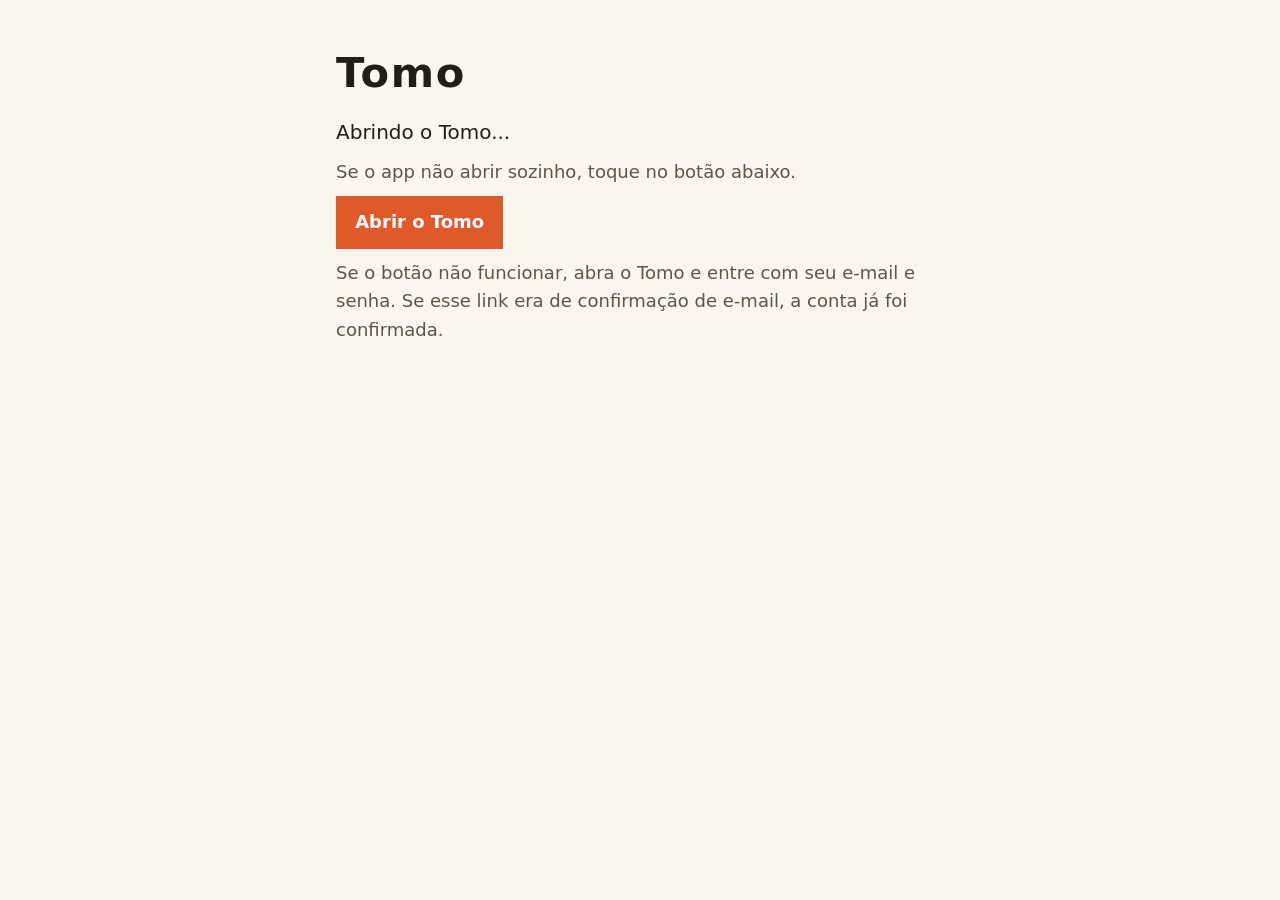
==== auth/index.html @ e26f8204 "Site do Tomo: apresentacao e pagina que devolve os links de e-mail para o app Co-Authored-By: Claude" ====
<!doctype html>
<html lang="pt-BR">
<head>
  <meta charset="utf-8">
  <meta name="viewport" content="width=device-width, initial-scale=1">
  <meta name="robots" content="noindex">
  <meta name="referrer" content="no-referrer">
  <title>Tomo — abrir o app</title>
  <link rel="stylesheet" href="../estilo.css">
</head>
<body>
  <main>
    <h1>Tomo</h1>
    <p class="lead" id="titulo">Abrindo o Tomo...</p>
    <p id="texto">Se o app não abrir sozinho, toque no botão abaixo.</p>
    <p><a class="botao" id="abrir" href="tomo://auth-callback">Abrir o Tomo</a></p>
    <p id="plano-b">Se o botão não funcionar, abra o Tomo e entre com seu e-mail e senha. Se esse link era de confirmação de e-mail, a conta já foi confirmada.</p>
  </main>
  <script>
    // Esta página não guarda nem envia nada: só repassa para o app (esquema tomo://) o que o Supabase colocou no endereço.
    // Depois de ler, limpa o endereço do histórico do navegador.
    (function () {
      var busca = location.search || '';
      var hash = location.hash || '';
      var params = new URLSearchParams(hash.replace(/^#/, '') || busca.replace(/^\?/, ''));
      var erro = params.get('error_description') || params.get('error');
      if (erro) {
        document.getElementById('titulo').textContent = 'Esse link não vale mais';
        document.getElementById('texto').textContent = 'O link venceu ou já foi usado. Peça outro no app (Entrar > Esqueci a senha, ou criar a conta de novo).';
        document.getElementById('abrir').hidden = true;
        history.replaceState(null, '', location.pathname);
        return;
      }
      var alvo = 'tomo://auth-callback' + busca + hash;
      document.getElementById('abrir').setAttribute('href', alvo);
      history.replaceState(null, '', location.pathname);
      if (busca || hash) setTimeout(function () { location.href = alvo; }, 300);
    })();
  </script>
</body>
</html>
---- estilo.css ----
:root { color-scheme: dark light; --fundo: #14110f; --texto: #f1e9dc; --mudo: #b9ad9b; --destaque: #e0592a; --borda: #3a322b; }
@media (prefers-color-scheme: light) { :root { --fundo: #faf6ef; --texto: #231d17; --mudo: #5f5547; --borda: #d9cfbe; } }
* { box-sizing: border-box; }
body { margin: 0; background: var(--fundo); color: var(--texto); font: 18px/1.6 system-ui, -apple-system, "Segoe UI", sans-serif; }
main { max-width: 40rem; margin: 0 auto; padding: 2.5rem 1rem 3rem; }
h1 { font-size: 2.6rem; margin: 0 0 .5rem; letter-spacing: .04em; }
h2 { font-size: 1.2rem; margin: 2rem 0 .4rem; }
.lead { font-size: 1.25rem; color: var(--texto); }
p { margin: .6rem 0; color: var(--mudo); }
.aviso { border: 3px solid var(--destaque); padding: .5rem 1.2rem 1rem; margin-top: 2rem; }
.aviso h2 { margin-top: .8rem; }
a.botao, button.botao { display: inline-block; min-height: 48px; padding: .75rem 1.2rem; background: var(--destaque); color: #fff; font: inherit; font-weight: 700; text-decoration: none; border: 0; cursor: pointer; }
a.botao:focus-visible, button.botao:focus-visible { outline: 3px solid var(--texto); outline-offset: 3px; }
footer p { margin-top: 3rem; font-size: .9rem; }
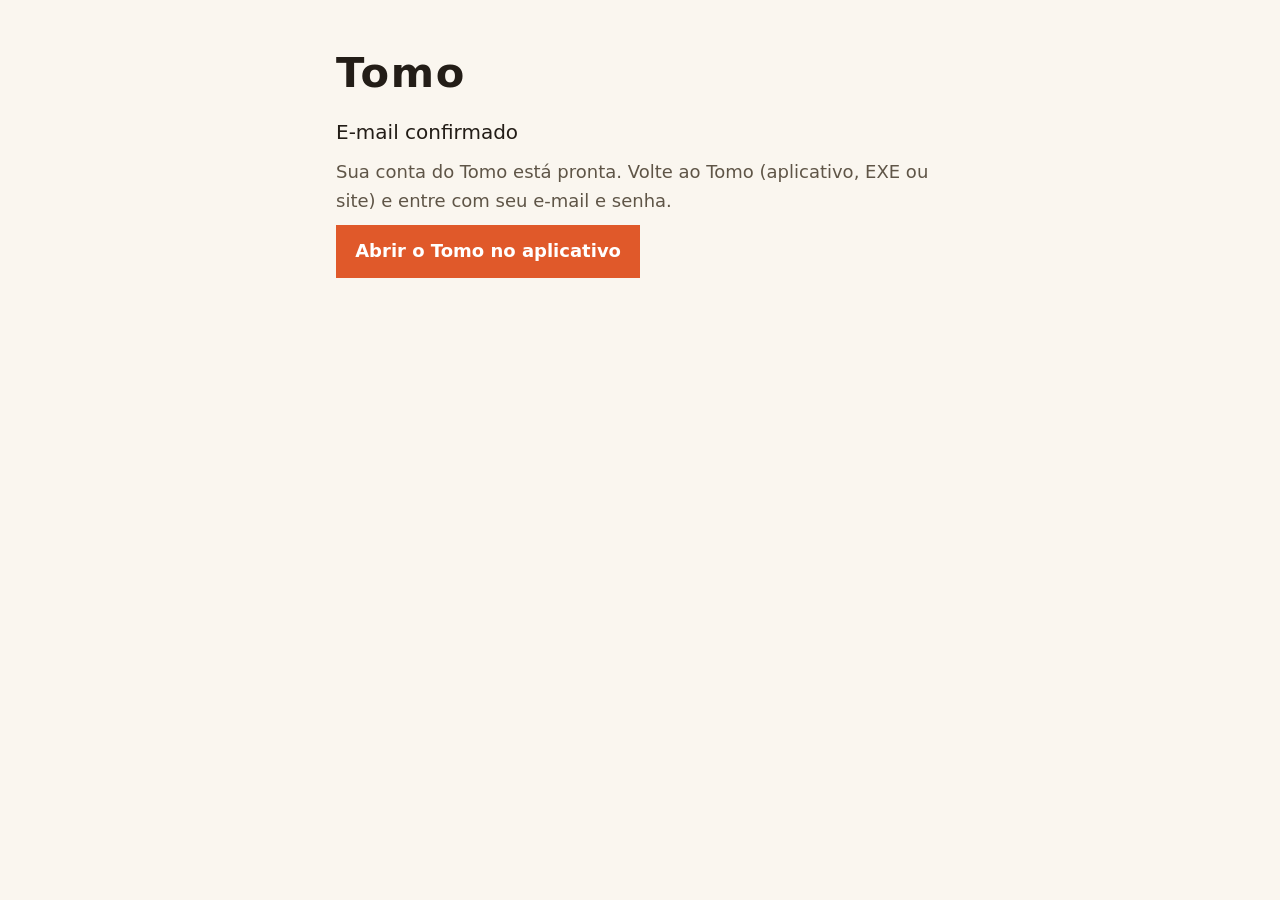
==== commit 199bfdcf: "Pagina de e-mail: confirmar so avisa (vale para app, EXE e site); trocar senha repassa ao app Co-Aut" ====
--- a/auth/index.html
+++ b/auth/index.html
@@ -5,36 +5,47 @@
   <meta name="viewport" content="width=device-width, initial-scale=1">
   <meta name="robots" content="noindex">
   <meta name="referrer" content="no-referrer">
-  <title>Tomo — abrir o app</title>
+  <title>Tomo — conta</title>
   <link rel="stylesheet" href="../estilo.css">
 </head>
 <body>
   <main>
     <h1>Tomo</h1>
-    <p class="lead" id="titulo">Abrindo o Tomo...</p>
-    <p id="texto">Se o app não abrir sozinho, toque no botão abaixo.</p>
-    <p><a class="botao" id="abrir" href="tomo://auth-callback">Abrir o Tomo</a></p>
-    <p id="plano-b">Se o botão não funcionar, abra o Tomo e entre com seu e-mail e senha. Se esse link era de confirmação de e-mail, a conta já foi confirmada.</p>
+    <p class="lead" id="titulo">Um instante...</p>
+    <p id="texto"></p>
+    <p><a class="botao" id="abrir" href="tomo://auth-callback" hidden>Abrir o Tomo no aplicativo</a></p>
   </main>
   <script>
-    // Esta página não guarda nem envia nada: só repassa para o app (esquema tomo://) o que o Supabase colocou no endereço.
-    // Depois de ler, limpa o endereço do histórico do navegador.
+    // Esta página não guarda nem envia nada. O Supabase já confirmou a conta antes de chegar aqui.
+    // Confirmar e-mail: só avisa que deu certo (a pessoa entra no app, no EXE ou no site com e-mail e senha).
+    // Trocar a senha: repassa o que veio no endereço para o aplicativo (esquema tomo://) e limpa o endereço do histórico.
     (function () {
       var busca = location.search || '';
       var hash = location.hash || '';
       var params = new URLSearchParams(hash.replace(/^#/, '') || busca.replace(/^\?/, ''));
+      var titulo = document.getElementById('titulo');
+      var texto = document.getElementById('texto');
+      var abrir = document.getElementById('abrir');
+      var tipo = params.get('type');
       var erro = params.get('error_description') || params.get('error');
+      var alvo = 'tomo://auth-callback' + busca + hash;
+      history.replaceState(null, '', location.pathname);
       if (erro) {
-        document.getElementById('titulo').textContent = 'Esse link não vale mais';
-        document.getElementById('texto').textContent = 'O link venceu ou já foi usado. Peça outro no app (Entrar > Esqueci a senha, ou criar a conta de novo).';
-        document.getElementById('abrir').hidden = true;
-        history.replaceState(null, '', location.pathname);
+        titulo.textContent = 'Esse link não vale mais';
+        texto.textContent = 'O link venceu ou já foi usado. Peça outro no Tomo: para confirmar o e-mail, crie a conta de novo; para a senha, use Esqueci a senha.';
         return;
       }
-      var alvo = 'tomo://auth-callback' + busca + hash;
-      document.getElementById('abrir').setAttribute('href', alvo);
-      history.replaceState(null, '', location.pathname);
-      if (busca || hash) setTimeout(function () { location.href = alvo; }, 300);
+      if (tipo === 'recovery') {
+        titulo.textContent = 'Trocar a senha';
+        texto.textContent = 'Abrindo o Tomo para você escolher a senha nova. Se não abrir, toque no botão.';
+        abrir.setAttribute('href', alvo);
+        abrir.hidden = false;
+        setTimeout(function () { location.href = alvo; }, 300);
+        return;
+      }
+      titulo.textContent = 'E-mail confirmado';
+      texto.textContent = 'Sua conta do Tomo está pronta. Volte ao Tomo (aplicativo, EXE ou site) e entre com seu e-mail e senha.';
+      abrir.hidden = false;
     })();
   </script>
 </body>
